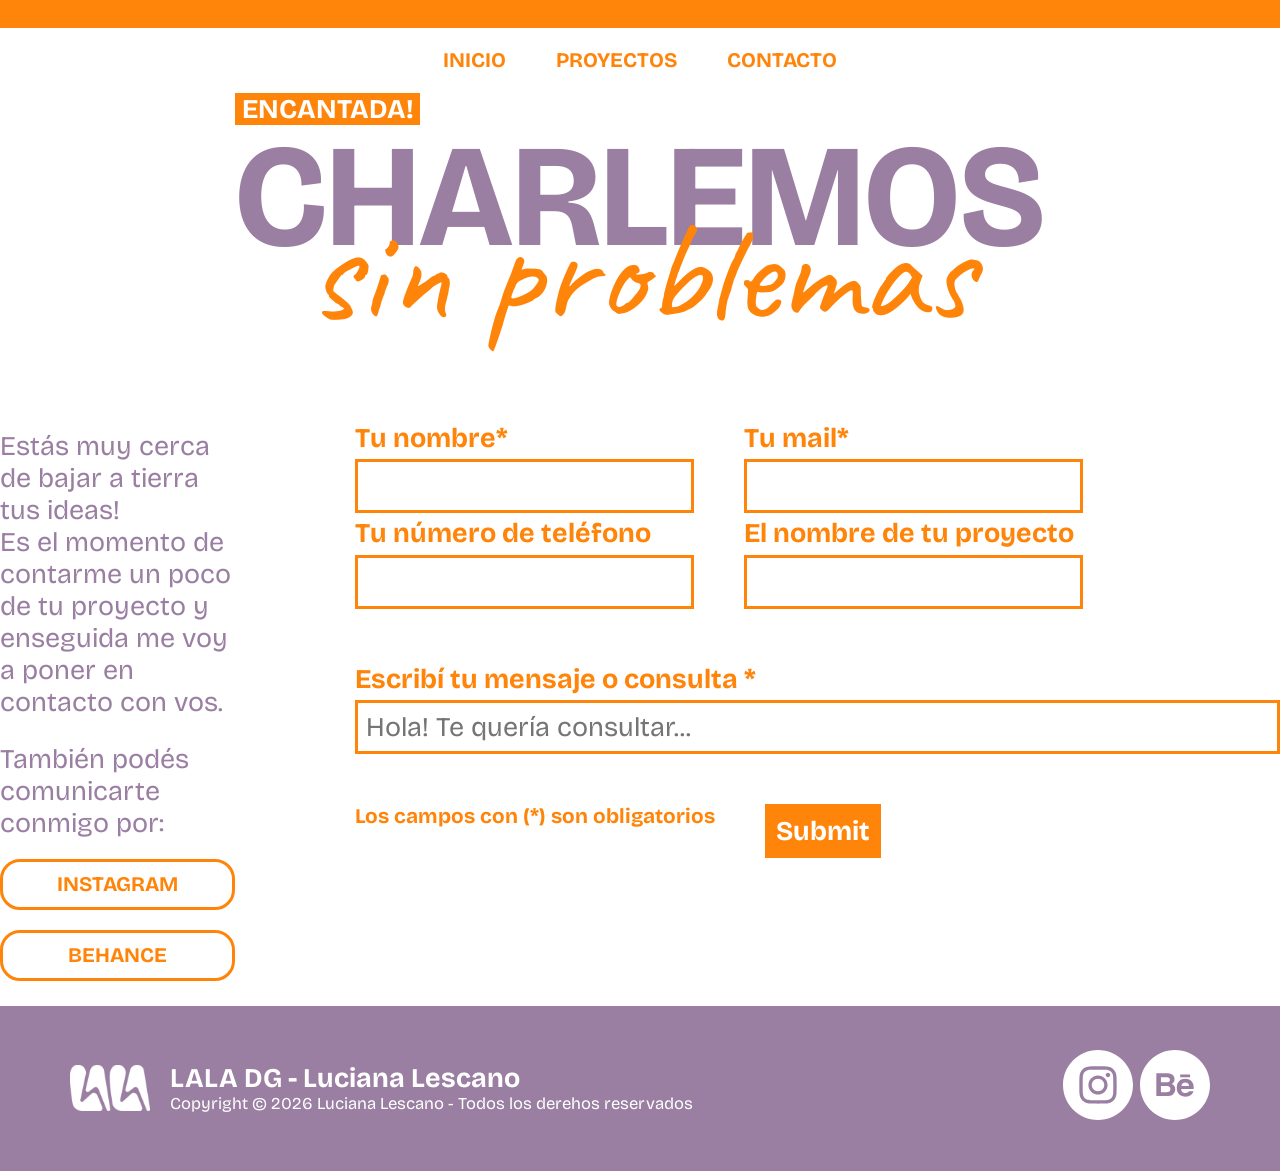
==== contacto.html @ 6910bf88 "pre-entrega" ====
<!DOCTYPE html>
<html>

<head>
    <meta charset="utf-8" />
    <title>Lescano Luciana-Portfolio</title>
    <link href="style.css" rel="stylesheet" type="text/css">
    <link rel="icon" href="img/favicon.png" type="image/x-icon">
    <style>
        @import url('https://fonts.googleapis.com/css2?family=Bricolage+Grotesque:opsz,wght@12..96,200..800&family=Caveat:wght@400..700&display=swap')
    </style>
</head>

<body>
    <header>
        <nav>
            <a href="index.html">INICIO</a>
            <a href="#proyectos">PROYECTOS</a>
            <a href= "#contacto">CONTACTO</a>
        </nav>
    </header>

    <main>
        <section id="contacto_tit">
            <article class="titulo">
                <div>
                    <h4>ENCANTADA!</h4>
                    <h1>CHARLEMOS</h1>
                    <h3>sin problemas</h3>
                </div>
            </article>
        </section>

        <section id="contacto-bloque">
            <article id="Info_contacto">
                <div>
                    <p>Estás muy cerca de bajar a tierra tus ideas!</p> 
                    <p>Es el momento de contarme un poco de tu proyecto y enseguida me voy a poner en contacto con vos.</p>
                </div>
                <div class="redes">
                    <p>También podés comunicarte conmigo por:</p>
                    <a href="https://www.instagram.com/its_lala.dg" target="_blank">INSTAGRAM</a>
                    <a href="https://www.behance.net/lucianalescano2" target="_blank">BEHANCE</a>
                </div>
            </article>

            <form method="post" action="" target="_blank" enctype="text/plain">
                <div>
                    <label for="Nombre">Tu nombre*</label>
                    <input type="text" name="Nombre *" id="Nombre" maxlength="40" required>

                    <label for="Teléfono">Tu número de teléfono</label>
                    <input type="tel" name="Teléfono" id="Teléfono">
                </div>
                <div>
                    <label for="Mail">Tu mail*</label>
                    <input type="email" name="Mail *" id="Mail" required>

                    <label for="Proyecto">El nombre de tu proyecto</label>
                    <input type="text" name="Proyecto" id="Proyecto">
                </div>
                <div>
                    <label for="Mensaje">Escribí tu mensaje o consulta *</label>
                    <input type="text" name="Mensaje" id="Mensaje" placeholder="Hola! Te quería consultar... ">
                </div>
                    <p>Los campos con (*) son obligatorios</p>
                    <input type="submit" name="Enviar" id="Enviar">
            </form>
        </section>
    </main>

    <footer>
    <article>
        <img src="img/lala-logo.svg" alt="logo personal" height="46" width="80">
        <div>
            <h4> LALA DG - Luciana Lescano </h4>
            <p> Copyright © 2026 Luciana Lescano - Todos los derehos reservados </p>
        </div>
    </article>
    <div>
        <a href="https://www.instagram.com/its_lala.dg" target="_blank"> 
            <img src="img/Instagram_white.svg" alt="instagram personal" height="70" width="70">
        </a>
        <a href="https://www.behance.net/lucianalescano2" target="_blank">
            <img src="img/Behance_white.svg" alt="behance personal" height="70" width="70"> 
        </a>
    </div>
</footer>
---- style.css ----
/* CSS DOCUMENT */
@charset "utf-8";

@font-face {
    font-family: "Bricolage Grotesque", sans serif;
    src: url();
}

* {
    font-family: 'Bricolage Grotesque', sans-serif;
    font-style: normal;
    font-variation-settings: "wdth" 500;
    font-size: 1.3rem;
    line-height: normal;
    color: #9A7FA2;
    text-decoration: none;
    padding: 0;
    margin: 0;
    box-sizing: border-box;
}

body { overflow-x: hidden;}

a {
    color: #FF840A;
    text-align: center;
    font-family: "Bricolage Grotesque";
    font-size: 1rem;
    font-weight: 700;
    line-height: normal;
    border: 3px solid #FF840A;
    border-radius: 20px;
    padding: 10px;
}

a:hover {
    color: #FFF;
    background-color: #FF840A;
    border-radius: 20px;
    padding: 10px;
}

header {
    display: flex;
    justify-content: center;
    border-top: 28px solid #FF840A;

    nav {
        display: flex;
        gap: 30px;
        padding: 10px;
    
    }

    a {
        color: #FF840A;
        text-align: center;
        font-family: "Bricolage Grotesque";
        font-size: 1rem;
        font-style: normal;
        font-weight: 700;
        line-height: normal;
        border: none
    }

    a:hover {
        color: #9A7FA2;
        background-color: #fff;
    }
}

h1 {
    font-family: "Bricolage Grotesque";
    font-size: 7rem;
    font-style: normal;
    font-weight: 700;
    line-height: 7rem;
    color: #9A7FA2;
    text-align: right;
}

h2 {
    font-family: "Bricolage Grotesque";
    font-size: 5.5rem;
    font-style: normal;
    font-weight: 600;
    line-height: 4.3rem;
    color: #FF840A;
    text-align: right;
}

h3 {
    font-family: "Caveat", cursive;
    font-size: 7rem;
    font-style: normal;
    font-weight: 400;
    color: #FF840A;
    line-height: 0rem;
    text-align: center;
}

h4 {
    color: #FFF;
    text-align: center;
    font-family: "Bricolage Grotesque";
    font-weight: 700;
    background-color: #FF840A;
}

#hero {
    margin-top: 60px;
    padding: 50px;
    height: 600px;
    background-image: url(img/lala-fondo.svg);
    background-repeat: no-repeat;
    background-position: center;
    background-size: contain;


    h4 {
        font-size: 3rem;
        line-height: 3rem;
        max-width: 160px;
    }

    h1 {
        font-size: 15rem;
        line-height: 13rem;
    }

    h3 {
        font-size: 15rem;
        line-height: 2rem;
        text-align: center;
    }
}

.titulo {
    display: flex;
    justify-content: center;
    align-items: center;
} 

#hola {
    display: flex;
    align-items: center;
    justify-content: center;
    gap: 40px;
    margin-top: 20vh;
    padding: 50px;

        article {
            max-width: 530px;
            height: 535px;
            display: flex;
            flex-direction: column;
            justify-content: space-between;
        }

        h2 {
            max-width: 380px;
        }
}

#proyectos_carrusel, #contactame_tit {
    margin: 10vh;
    display: flex;
    flex-direction: column;
    align-items: center;

    h4{
        max-width: 330px;
    }
}

.carrusel {
    overflow-x: hidden;
    margin-top: 10vh;
    margin-bottom: 3vh;
    width: 100%;

}
.grupo {
    display: flex;
    gap: 30px;
    animation: spin 20s infinite linear;
    width: max-content;

    img {
        flex: 0 0 2rem;
        object-fit: cover;
        flex-shrink: 0;
        display: block;
    }
}

@keyframes spin {
    from {transform: translateX(0);}
    to {transform: translateX(-50%)}
    }

#contactame {
    display: flex;
    gap: 60px;
    align-items: center;
    justify-content: center;
    padding-top: 10vh;

    h2 {
        max-width: 650px;
    }
    
    article {
        max-width: 330px;
        display: flex;
        flex-direction: column;
        justify-content: space-between;
        gap: 75px;
    }
}

footer {
    background-color: #9A7FA2;
    height: 165px;
    display: flex;
    align-items: center;
    justify-content: space-between;
    padding: 0 70px;

    h4 {
        background: none;
        text-align: left;
    }
    p{
        color: #FFF;
        font-size: 0.8rem;
        line-height: 1rem;
    }
    a, a:hover {
    all: unset;
    }

    article {
        display: flex;
        gap: 20px;
        align-items: center;
    }
}

/** pag CONTACTO **/

#contacto_tit {
    h4 {
        max-width: 185px;
    }
}

#contacto-bloque {
    display: flex;
    align-items: center;
    justify-content: center;
    gap: 120px;
}

#Info_contacto {
    width: 400px;
    height: 600px;
    margin-top: 15vh;
    display: flex;
    flex-direction: column;
    justify-content: space-evenly;

    .redes {
        display: flex;
        flex-direction: column;
        gap: 20px;
    }
}

form {
    width: 925px;
    display: flex;
    flex-direction: row;
    gap: 50px;
    flex-wrap: wrap;

    p {
        color: #FF840A;
        text-align: center;
        font-family: "Bricolage Grotesque";
        font-weight: 700;
        font-size: 1rem;
    }
}
form div {
    display: flex;
    flex-direction: column;
    align-items: flex-start;
}

input{
    border: 3px solid #FF840A;
    padding: 8px;
}

#Mensaje {
    width: 925px;
}
#Enviar {
        color: #FFF;
        text-align: center;
        font-family: "Bricolage Grotesque";
        font-weight: 700;
        background-color: #FF840A;
    }

label {
    color: #FF840A;
    text-align: center;
    font-family: "Bricolage Grotesque";
    font-weight: 700;
    line-height: 2rem;
}
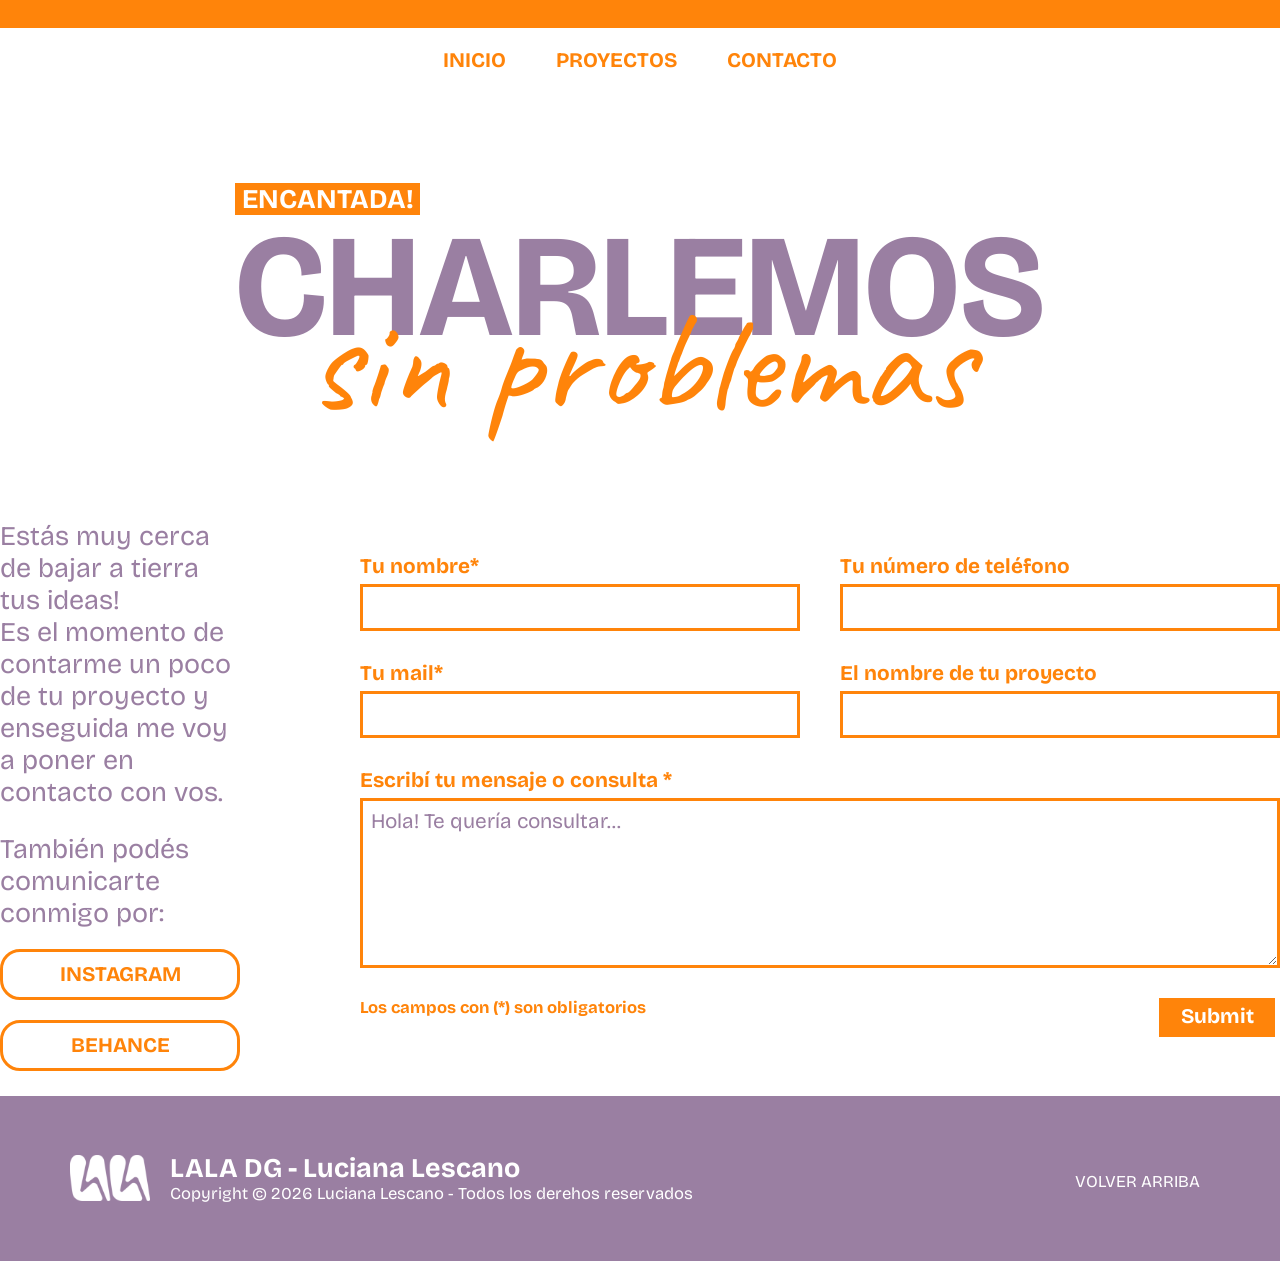
==== commit 37ebe258: "pre-entrega" ====
--- a/contacto.html
+++ b/contacto.html
@@ -45,44 +45,51 @@
             </article>
 
             <form method="post" action="" target="_blank" enctype="text/plain">
-                <div>
-                    <label for="Nombre">Tu nombre*</label>
-                    <input type="text" name="Nombre *" id="Nombre" maxlength="40" required>
-
-                    <label for="Teléfono">Tu número de teléfono</label>
-                    <input type="tel" name="Teléfono" id="Teléfono">
-                </div>
-                <div>
-                    <label for="Mail">Tu mail*</label>
-                    <input type="email" name="Mail *" id="Mail" required>
-
-                    <label for="Proyecto">El nombre de tu proyecto</label>
-                    <input type="text" name="Proyecto" id="Proyecto">
-                </div>
-                <div>
-                    <label for="Mensaje">Escribí tu mensaje o consulta *</label>
-                    <input type="text" name="Mensaje" id="Mensaje" placeholder="Hola! Te quería consultar... ">
-                </div>
-                    <p>Los campos con (*) son obligatorios</p>
-                    <input type="submit" name="Enviar" id="Enviar">
+                <article>
+                    <div>
+                        <label for="Nombre">Tu nombre*</label>
+                        <input type="text" name="Nombre *" id="Nombre" maxlength="40" required>
+                    </div>
+                    <div>
+                        <label for="Teléfono">Tu número de teléfono</label>
+                        <input type="tel" name="Teléfono" id="Teléfono">
+                    </div>
+                </article>
+                <article>
+                    <div>
+                        <label for="Mail">Tu mail*</label>
+                        <input type="email" name="Mail *" id="Mail" required>
+                    </div>
+                    <div>
+                        <label for="Proyecto">El nombre de tu proyecto</label>
+                        <input type="text" name="Proyecto" id="Proyecto">
+                    </div>
+                </article>
+                    <div>
+                        <label for="Mensaje">Escribí tu mensaje o consulta *</label>
+                        <textarea name="Mensaje" id="Mensaje">Hola! Te quería consultar...</textarea>
+                    </div> 
+                    <div class="botonenviar">
+                        <p>Los campos con (*) son obligatorios</p>
+                        <input type="submit" name="Enviar" id="Enviar">
+                    </div>
             </form>
         </section>
     </main>
 
     <footer>
-    <article>
-        <img src="img/lala-logo.svg" alt="logo personal" height="46" width="80">
+        <article>
+            <img src="img/lala-logo.svg" alt="logo personal" height="46" width="80">
+            <div>
+                <h4> LALA DG - Luciana Lescano </h4>
+                <p> Copyright © 2026 Luciana Lescano - Todos los derehos reservados </p>
+            </div>
+        </article>
         <div>
-            <h4> LALA DG - Luciana Lescano </h4>
-            <p> Copyright © 2026 Luciana Lescano - Todos los derehos reservados </p>
+            <a href="#contacto">VOLVER ARRIBA </a>
         </div>
-    </article>
-    <div>
-        <a href="https://www.instagram.com/its_lala.dg" target="_blank"> 
-            <img src="img/Instagram_white.svg" alt="instagram personal" height="70" width="70">
-        </a>
-        <a href="https://www.behance.net/lucianalescano2" target="_blank">
-            <img src="img/Behance_white.svg" alt="behance personal" height="70" width="70"> 
-        </a>
-    </div>
-</footer>+    </footer>
+
+</body>
+
+</html>
--- a/style.css
+++ b/style.css
@@ -52,6 +52,7 @@
     
     }
 
+
     a {
         color: #FF840A;
         text-align: center;
@@ -107,6 +108,26 @@
     background-color: #FF840A;
 }
 
+    aside {
+    background-color: #9A7FA2;
+    opacity: 50%;
+    top: 50px;
+    right: 0px;
+    position: fixed;
+    display: flex;
+    flex-direction: column;
+    padding: 10px;
+    width: 80px;
+    height: 150px;
+    align-items: flex-end;
+    justify-content: space-around;
+    border-radius: 25px 0px 0px 25px;
+
+        a, a:hover {
+            all: unset;
+        }
+    }
+
 #hero {
     margin-top: 60px;
     padding: 50px;
@@ -141,7 +162,7 @@
     align-items: center;
 } 
 
-#hola {
+#hola, #mini{
     display: flex;
     align-items: center;
     justify-content: center;
@@ -236,8 +257,16 @@
         font-size: 0.8rem;
         line-height: 1rem;
     }
-    a, a:hover {
-    all: unset;
+    a {
+        color: #fff;
+        font-size: 0.8rem;
+        font-weight: 400;
+        border: none
+    }
+    a:hover {
+        font-weight: 700;
+        border: none;
+        background: none;
     }
 
     article {
@@ -250,6 +279,7 @@
 /** pag CONTACTO **/
 
 #contacto_tit {
+    margin-top: 10vh;
     h4 {
         max-width: 185px;
     }
@@ -260,12 +290,12 @@
     align-items: center;
     justify-content: center;
     gap: 120px;
+    margin-top: 15vh;
 }
 
 #Info_contacto {
     width: 400px;
     height: 600px;
-    margin-top: 15vh;
     display: flex;
     flex-direction: column;
     justify-content: space-evenly;
@@ -281,7 +311,7 @@
     width: 925px;
     display: flex;
     flex-direction: row;
-    gap: 50px;
+    gap: 30px;
     flex-wrap: wrap;
 
     p {
@@ -289,35 +319,130 @@
         text-align: center;
         font-family: "Bricolage Grotesque";
         font-weight: 700;
-        font-size: 1rem;
-    }
+        font-size: 0.8rem;
+    }
+}
+
+form article {
+    display: flex;
+    gap: 40px;
 }
 form div {
     display: flex;
     flex-direction: column;
     align-items: flex-start;
+    gap: 5px;
 }
 
 input{
     border: 3px solid #FF840A;
     padding: 8px;
-}
-
-#Mensaje {
-    width: 925px;
-}
-#Enviar {
-        color: #FFF;
-        text-align: center;
-        font-family: "Bricolage Grotesque";
-        font-weight: 700;
-        background-color: #FF840A;
-    }
-
+    width: 440px;
+    font-size: 1rem;
+}
+
+textarea {
+    width: 920px;
+    height: 170px;
+    border: 3px solid #FF840A;
+    padding: 8px;
+    font-size: 1rem;
+}
+
+.botonenviar {
+    display: flex;
+    flex-direction: row;
+    gap: 57vh;
+
+    #Enviar {
+            color: #FFF;
+            text-align: center;
+            font-family: "Bricolage Grotesque";
+            font-weight: 700;
+            background-color: #FF840A;
+            width: 116px;
+            font-size: 1rem;
+            line-height: 0.8rem;
+        }
+    }
 label {
     color: #FF840A;
     text-align: center;
     font-family: "Bricolage Grotesque";
     font-weight: 700;
-    line-height: 2rem;
+    font-size: 1rem;
+}
+
+/** pagina sobre mi **/
+
+#gal-fancybox {
+    display: flex;
+    flex-direction: column;
+    align-items: center;
+    margin: 30px;
+
+    a, a:hover {
+        all: unset;
+    }
+}
+
+#yo_tit {
+    margin-top: 10vh;
+    h4 {
+        max-width: 135px;
+    }
+}
+
+#mini {
+    align-items: flex-start;
+    h2 {
+        width: 343px;
+    }
+    article {
+        height: unset;
+        gap: 30px;
+    }
+}
+
+#hobbies {
+    display: flex;
+    flex-direction: column;
+    justify-content: center;
+    align-items: center;
+    margin: 5vh;
+
+    h4 {
+        height: 50px;
+        display: flex;
+        align-items: center;
+        width: 1300px;
+        justify-content: center;
+    }
+
+    article {
+        display: flex;
+        justify-content: center;
+        gap: 26px;
+        margin-top: 20px;
+        margin-bottom: 10vh;
+    }
+    div {
+        border: 3px solid #FF840A;
+        padding: 5px;
+        width: 305px;
+        display: flex;
+        flex-direction: column;
+        align-items: center;
+
+        p {
+            font-weight: 700;
+            font-size: 1.1rem;
+            color: #FF840A;
+            line-height: 2rem;
+        }
+        figcaption {
+            font-weight: 200;
+            color: #FF840A;
+        }
+    }
 }
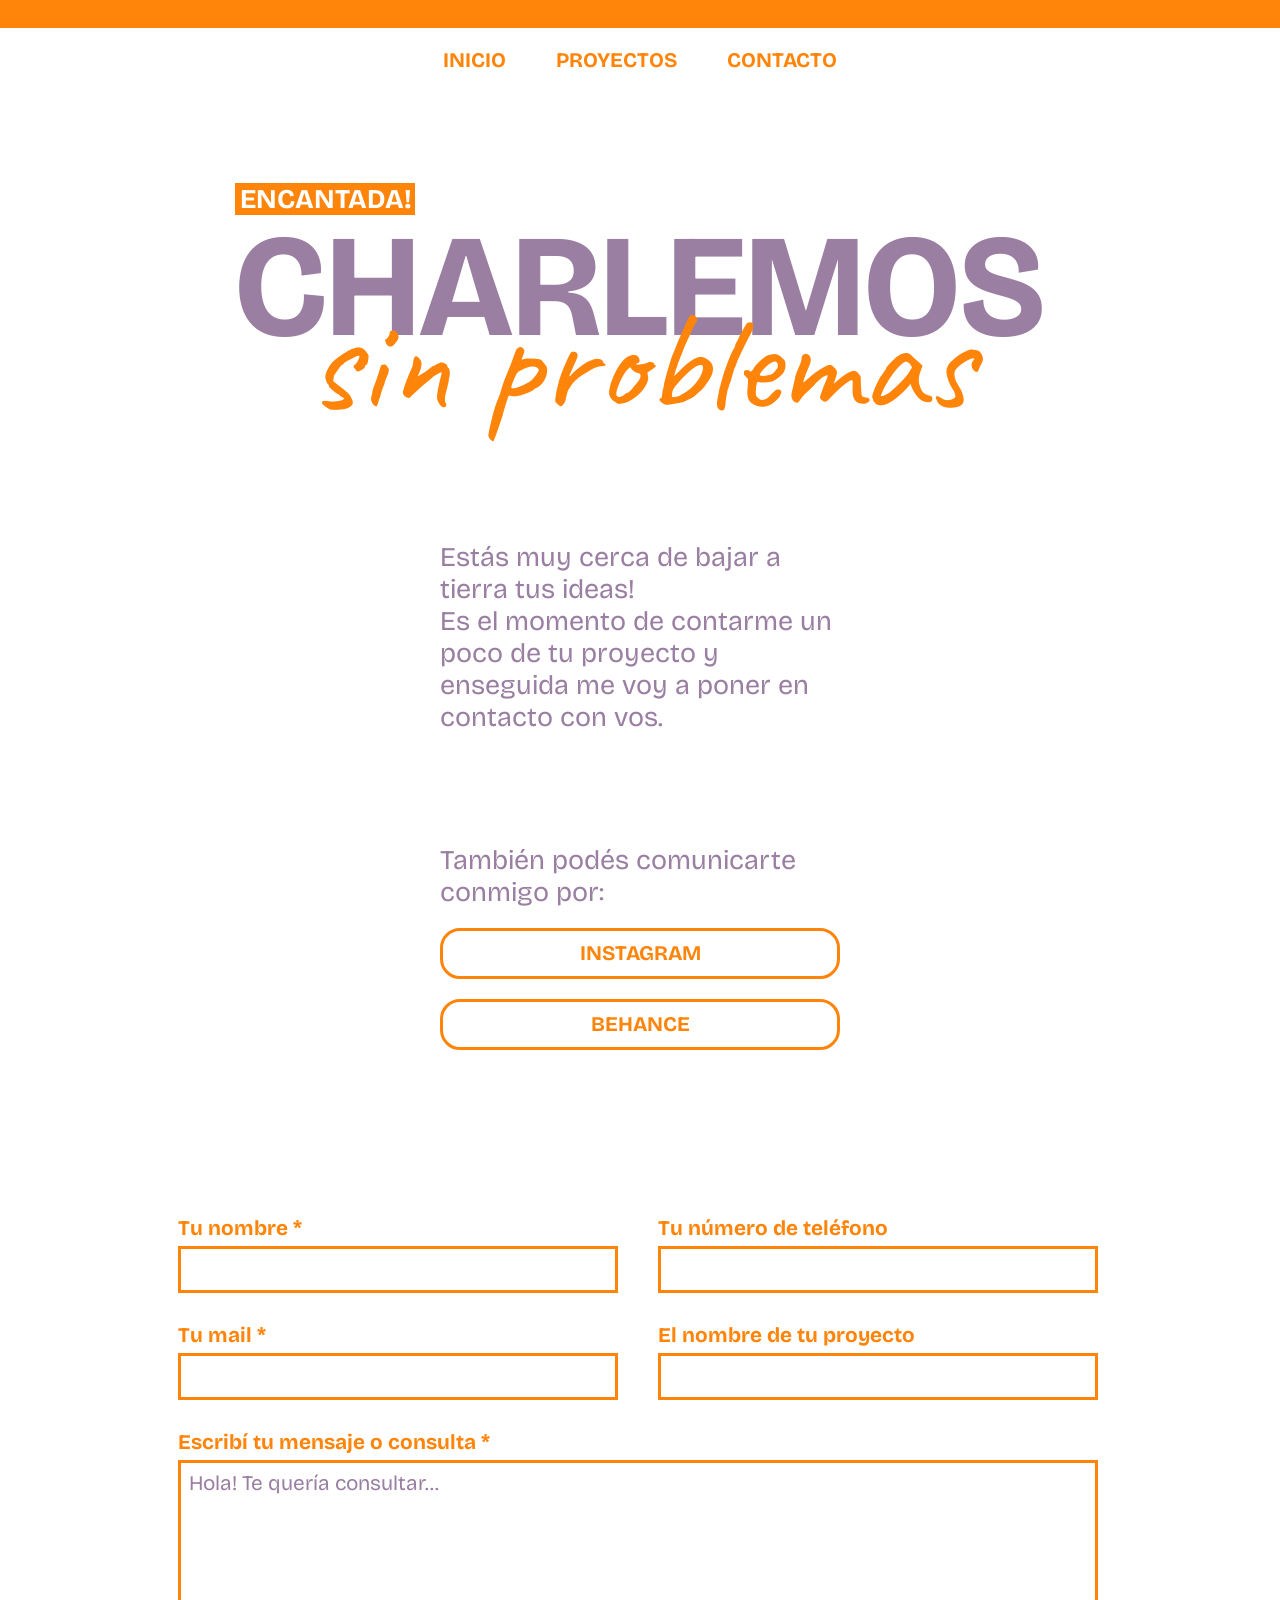
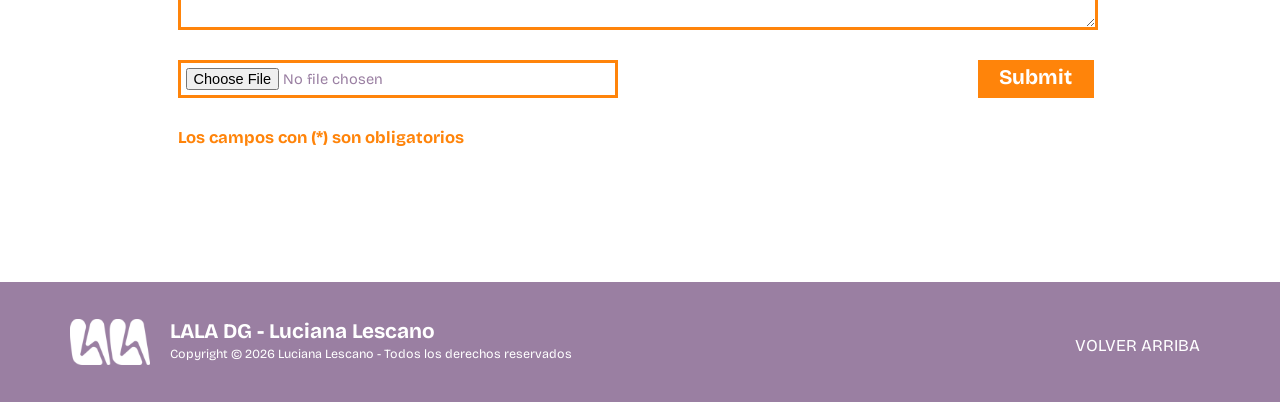
==== commit 431ee3ac: "Entrega 1/6" ====
--- a/contacto.html
+++ b/contacto.html
@@ -3,11 +3,12 @@
 
 <head>
     <meta charset="utf-8" />
+    <meta name="viewport" content="width=device-width, initial-scale=1.0">
     <title>Lescano Luciana-Portfolio</title>
     <link href="style.css" rel="stylesheet" type="text/css">
     <link rel="icon" href="img/favicon.png" type="image/x-icon">
     <style>
-        @import url('https://fonts.googleapis.com/css2?family=Bricolage+Grotesque:opsz,wght@12..96,200..800&family=Caveat:wght@400..700&display=swap')
+        @import url('https://fonts.googleapis.com/css2?family=Bricolage+Grotesque:opsz,wght@12..96,200..800&family=Caveat:wght@400..700&display=swap');
     </style>
 </head>
 
@@ -15,20 +16,18 @@
     <header>
         <nav>
             <a href="index.html">INICIO</a>
-            <a href="#proyectos">PROYECTOS</a>
+            <a href="proyectos.html">PROYECTOS</a>
             <a href= "#contacto">CONTACTO</a>
         </nav>
     </header>
 
     <main>
         <section id="contacto_tit">
-            <article class="titulo">
-                <div>
-                    <h4>ENCANTADA!</h4>
-                    <h1>CHARLEMOS</h1>
-                    <h3>sin problemas</h3>
-                </div>
-            </article>
+                <h3>
+                    <span class="ceja">ENCANTADA!</span>
+                    <span class="principal">CHARLEMOS</span>
+                    <span class="secundario">sin problemas</span>
+                </h3>
         </section>
 
         <section id="contacto-bloque">
@@ -44,11 +43,11 @@
                 </div>
             </article>
 
-            <form method="post" action="" target="_blank" enctype="text/plain">
+            <form method="post" action="" target="_blank" enctype="multipart/form-data">
                 <article>
                     <div>
-                        <label for="Nombre">Tu nombre*</label>
-                        <input type="text" name="Nombre *" id="Nombre" maxlength="40" required>
+                        <label for="Nombre">Tu nombre *</label>
+                        <input type="text" name="Nombre" id="Nombre" maxlength="40" required>
                     </div>
                     <div>
                         <label for="Teléfono">Tu número de teléfono</label>
@@ -57,8 +56,8 @@
                 </article>
                 <article>
                     <div>
-                        <label for="Mail">Tu mail*</label>
-                        <input type="email" name="Mail *" id="Mail" required>
+                        <label for="Mail">Tu mail *</label>
+                        <input type="email" name="Mail" id="Mail" required>
                     </div>
                     <div>
                         <label for="Proyecto">El nombre de tu proyecto</label>
@@ -68,25 +67,26 @@
                     <div>
                         <label for="Mensaje">Escribí tu mensaje o consulta *</label>
                         <textarea name="Mensaje" id="Mensaje">Hola! Te quería consultar...</textarea>
-                    </div> 
-                    <div class="botonenviar">
-                        <p>Los campos con (*) son obligatorios</p>
-                        <input type="submit" name="Enviar" id="Enviar">
                     </div>
+                    <div class="botones">
+                        <input type="file">
+                        <input type="submit" name="Enviar" id="Enviar" formenctype="multipart/form-data">
+                    </div>
+                    <p>Los campos con (*) son obligatorios</p>
             </form>
         </section>
     </main>
 
     <footer>
-        <article>
+        <div class="legal">
             <img src="img/lala-logo.svg" alt="logo personal" height="46" width="80">
             <div>
                 <h4> LALA DG - Luciana Lescano </h4>
-                <p> Copyright © 2026 Luciana Lescano - Todos los derehos reservados </p>
+                <p> Copyright © 2026 Luciana Lescano - Todos los derechos reservados </p>
             </div>
-        </article>
+        </div>
         <div>
-            <a href="#contacto">VOLVER ARRIBA </a>
+            <a href="#">VOLVER ARRIBA </a>
         </div>
     </footer>
 
--- a/style.css
+++ b/style.css
@@ -1,10 +1,6 @@
 /* CSS DOCUMENT */
 @charset "utf-8";
 
-@font-face {
-    font-family: "Bricolage Grotesque", sans serif;
-    src: url();
-}
 
 * {
     font-family: 'Bricolage Grotesque', sans-serif;
@@ -19,7 +15,9 @@
     box-sizing: border-box;
 }
 
-body { overflow-x: hidden;}
+body {
+    overflow-x: hidden;
+}
 
 a {
     color: #FF840A;
@@ -49,9 +47,7 @@
         display: flex;
         gap: 30px;
         padding: 10px;
-    
-    }
-
+    }
 
     a {
         color: #FF840A;
@@ -70,7 +66,16 @@
     }
 }
 
-h1 {
+.ceja {
+    color: #FFF;
+    font-family: "Bricolage Grotesque";
+    font-weight: 700;
+    background-color: #FF840A;
+    padding-left: 5px;
+    width: 330px;
+}
+
+.principal {
     font-family: "Bricolage Grotesque";
     font-size: 7rem;
     font-style: normal;
@@ -78,6 +83,22 @@
     line-height: 7rem;
     color: #9A7FA2;
     text-align: right;
+}
+
+.secundario {
+    font-family: "Caveat", cursive;
+    font-size: 7rem;
+    font-style: normal;
+    font-weight: 400;
+    color: #FF840A;
+    line-height: 0rem;
+    text-align: center;
+}
+
+h1,
+h3 {
+    display: flex;
+    flex-direction: column;
 }
 
 h2 {
@@ -90,16 +111,6 @@
     text-align: right;
 }
 
-h3 {
-    font-family: "Caveat", cursive;
-    font-size: 7rem;
-    font-style: normal;
-    font-weight: 400;
-    color: #FF840A;
-    line-height: 0rem;
-    text-align: center;
-}
-
 h4 {
     color: #FFF;
     text-align: center;
@@ -108,25 +119,23 @@
     background-color: #FF840A;
 }
 
-    aside {
+aside {
     background-color: #9A7FA2;
     opacity: 50%;
     top: 50px;
     right: 0px;
     position: fixed;
-    display: flex;
-    flex-direction: column;
     padding: 10px;
     width: 80px;
     height: 150px;
     align-items: flex-end;
-    justify-content: space-around;
     border-radius: 25px 0px 0px 25px;
 
-        a, a:hover {
-            all: unset;
-        }
-    }
+    a,
+    a:hover {
+        all: unset;
+    }
+}
 
 #hero {
     margin-top: 60px;
@@ -136,62 +145,58 @@
     background-repeat: no-repeat;
     background-position: center;
     background-size: contain;
-
-
-    h4 {
+    display: flex;
+    justify-content: center;
+
+    .ceja {
         font-size: 3rem;
         line-height: 3rem;
         max-width: 160px;
     }
 
-    h1 {
+    .principal {
         font-size: 15rem;
         line-height: 13rem;
     }
 
-    h3 {
+    .secundario {
         font-size: 15rem;
         line-height: 2rem;
         text-align: center;
     }
 }
 
-.titulo {
-    display: flex;
-    justify-content: center;
-    align-items: center;
-} 
-
-#hola, #mini{
-    display: flex;
+#hola,
+#mini {
+    display: flex;
+    flex-wrap: wrap;
     align-items: center;
     justify-content: center;
     gap: 40px;
     margin-top: 20vh;
     padding: 50px;
 
-        article {
-            max-width: 530px;
-            height: 535px;
-            display: flex;
-            flex-direction: column;
-            justify-content: space-between;
-        }
-
-        h2 {
-            max-width: 380px;
-        }
-}
-
-#proyectos_carrusel, #contactame_tit {
+    article {
+        max-width: 530px;
+        height: 535px;
+        display: flex;
+        flex-direction: column;
+        justify-content: space-between;
+    }
+
+    h2 {
+        max-width: 380px;
+    }
+}
+
+#proyectos_carrusel,
+#yo_tit,
+#cv_tit,
+#contacto_tit, #proy_tit {
     margin: 10vh;
     display: flex;
     flex-direction: column;
     align-items: center;
-
-    h4{
-        max-width: 330px;
-    }
 }
 
 .carrusel {
@@ -201,6 +206,7 @@
     width: 100%;
 
 }
+
 .grupo {
     display: flex;
     gap: 30px;
@@ -216,21 +222,27 @@
 }
 
 @keyframes spin {
-    from {transform: translateX(0);}
-    to {transform: translateX(-50%)}
-    }
+    from {
+        transform: translateX(0);
+    }
+
+    to {
+        transform: translateX(-50%)
+    }
+}
 
 #contactame {
     display: flex;
+    flex-wrap: wrap;
     gap: 60px;
     align-items: center;
     justify-content: center;
-    padding-top: 10vh;
+    padding-bottom: 10vh;
 
     h2 {
         max-width: 650px;
     }
-    
+
     article {
         max-width: 330px;
         display: flex;
@@ -242,8 +254,9 @@
 
 footer {
     background-color: #9A7FA2;
-    height: 165px;
-    display: flex;
+    height: 120px;
+    display: flex;
+    flex-wrap: wrap;
     align-items: center;
     justify-content: space-between;
     padding: 0 70px;
@@ -251,26 +264,31 @@
     h4 {
         background: none;
         text-align: left;
-    }
-    p{
+        font-size: 1rem;
+    }
+
+    p {
         color: #FFF;
-        font-size: 0.8rem;
+        font-size: 0.6rem;
         line-height: 1rem;
     }
+
     a {
         color: #fff;
         font-size: 0.8rem;
         font-weight: 400;
         border: none
     }
+
     a:hover {
         font-weight: 700;
         border: none;
         background: none;
     }
 
-    article {
-        display: flex;
+    .legal {
+        display: flex;
+        flex-wrap: wrap;
         gap: 20px;
         align-items: center;
     }
@@ -279,9 +297,8 @@
 /** pag CONTACTO **/
 
 #contacto_tit {
-    margin-top: 10vh;
-    h4 {
-        max-width: 185px;
+    .ceja {
+        max-width: 180px;
     }
 }
 
@@ -289,8 +306,9 @@
     display: flex;
     align-items: center;
     justify-content: center;
+    flex-wrap: wrap;
     gap: 120px;
-    margin-top: 15vh;
+    margin: 15vh;
 }
 
 #Info_contacto {
@@ -298,7 +316,8 @@
     height: 600px;
     display: flex;
     flex-direction: column;
-    justify-content: space-evenly;
+    justify-content: space-around;
+    flex-wrap: wrap;
 
     .redes {
         display: flex;
@@ -325,6 +344,7 @@
 
 form article {
     display: flex;
+    flex-direction: row;
     gap: 40px;
 }
 form div {
@@ -334,7 +354,7 @@
     gap: 5px;
 }
 
-input{
+input {
     border: 3px solid #FF840A;
     padding: 8px;
     width: 440px;
@@ -349,22 +369,29 @@
     font-size: 1rem;
 }
 
-.botonenviar {
+.botones {
     display: flex;
     flex-direction: row;
-    gap: 57vh;
+    gap: 40vh;
+
+    input {
+        font-size: 0.7rem;
+        padding: 5px;
+    }
 
     #Enviar {
-            color: #FFF;
-            text-align: center;
-            font-family: "Bricolage Grotesque";
-            font-weight: 700;
-            background-color: #FF840A;
-            width: 116px;
-            font-size: 1rem;
-            line-height: 0.8rem;
-        }
-    }
+        color: #FFF;
+        text-align: center;
+        font-family: "Bricolage Grotesque";
+        font-weight: 700;
+        background-color: #FF840A;
+        width: 116px;
+        font-size: 1rem;
+        line-height: 0.8rem;
+        height: 38px;
+    }
+}
+
 label {
     color: #FF840A;
     text-align: center;
@@ -373,7 +400,7 @@
     font-size: 1rem;
 }
 
-/** pagina sobre mi **/
+/** pag SOBRE MI **/
 
 #gal-fancybox {
     display: flex;
@@ -381,23 +408,25 @@
     align-items: center;
     margin: 30px;
 
-    a, a:hover {
+    a,
+    a:hover {
         all: unset;
     }
 }
 
 #yo_tit {
-    margin-top: 10vh;
-    h4 {
-        max-width: 135px;
+    .ceja {
+        max-width: 125px;
     }
 }
 
 #mini {
     align-items: flex-start;
+
     h2 {
         width: 343px;
     }
+
     article {
         height: unset;
         gap: 30px;
@@ -411,21 +440,16 @@
     align-items: center;
     margin: 5vh;
 
-    h4 {
-        height: 50px;
-        display: flex;
-        align-items: center;
-        width: 1300px;
-        justify-content: center;
-    }
-
     article {
         display: flex;
-        justify-content: center;
-        gap: 26px;
+        gap: 44px;
         margin-top: 20px;
         margin-bottom: 10vh;
-    }
+        flex-direction: row;
+        justify-content: center;
+        width: 100%;
+    }
+
     div {
         border: 3px solid #FF840A;
         padding: 5px;
@@ -440,9 +464,306 @@
             color: #FF840A;
             line-height: 2rem;
         }
+
         figcaption {
             font-weight: 200;
             color: #FF840A;
         }
     }
+
+    .musica {
+        display: flex;
+        flex-direction: column;
+        align-items: center;
+        gap: 30px;
+    }
+}
+
+#hobbies,
+#galeria {
+    h4 {
+        height: 50px;
+        display: flex;
+        align-items: center;
+        width: 1345px;
+        justify-content: center;
+    }
+}
+
+#galeria {
+    display: flex;
+    flex-direction: column;
+    align-items: center;
+}
+#gal-fancybox {
+    display: flex;
+    margin: 30px;
+    align-items: center;
+    gap: 0px;
+
+    div {
+        display: flex;
+        gap: 8px;
+    }
+}
+
+#cv_tit {
+    .ceja {
+        width: 172px;
+    }
+}
+
+#cv {
+    display: flex;
+    flex-direction: row;
+    margin: 20vh 10vh;
+    gap: 50px;
+    justify-content: center;
+
+    #izquierda {
+        padding-right: 40px;
+        border-right: 3px solid #FF840A;
+        gap: 30px;
+        display: flex;
+        flex-direction: column;
+
+        h2 {
+            font-size: 3rem;
+        }
+
+        p,
+        li,
+        h5 {
+            font-size: 1rem;
+        }
+
+        #contenedor {
+            display: flex;
+            justify-content: flex-end;
+            gap: 25px;
+
+            div {
+                width: 350px;
+            }
+        }
+    }
+
+    #derecha {
+        width: 530px;
+        display: flex;
+        flex-direction: column;
+        justify-content: space-between;
+
+        div {
+            gap: 30px;
+            display: flex;
+            flex-direction: column;
+
+            .herramientas {
+                display: flex;
+                flex-direction: row;
+                justify-content: space-around;
+            }
+        }
+    }
+}
+
+/** pag PROYECTOS **/
+
+#proy_tit {
+    margin-bottom: 25vh;
+    .ceja {
+        max-width: 215px;
+    }
+}
+
+ul {
+    list-style-position: inside;
+}
+article {
+    display: flex;
+    flex-direction: column;
+    width: 610px;
+    gap: 20px;
+}
+
+.foto-izq, .foto-der {
+    display: flex;
+    flex-direction: row;
+    gap: 60px;
+    margin: 8vh;
+    justify-content: center;
+
+    img {
+    border: 1px solid #FF840A;
+    }
+}
+
+/**
+@media screen and (max-width:500px) {
+    header {
+        padding: 30px;
+        flex-direction: column;
+
+        nav {
+            display: flex;
+            gap: 30px;
+            flex-direction: column;
+            align-items: flex-start;
+        
+            a {
+                font-size: 1rem;
+            }
+        }
+    }
+
+    aside {
+        width: 18%;
+        height: 22%;
+
+        img {
+            width: 85%;
+        }
+    }
+    #hero {
+        height: 300px;
+        margin-top: 5vh;
+        .ceja {
+            font-size: 1.5rem;
+            line-height: 2rem;
+            max-width: 90px;
+        }
+
+        .principal {
+            font-size: 6rem;
+            line-height: 6rem;
+        }
+
+        .secundario {
+            font-size: 6rem;
+            line-height: 0rem;
+        }
+    }
+
+    #hola {
+        margin-top: 5vh;
+        padding: 30px;
+        gap: 15px;
+
+        article {
+            height: 400px;
+            gap: 20px;
+        }
+        img {
+            width: 44%;
+            height: auto;
+        }
+    }
+
+    h2 {
+        width: 125px;
+        font-size: 2rem;
+        line-height: 1.8rem;
+    }
+
+    a {
+        font-size: 0.8rem;
+    }
+    p {
+        font-size: 1rem;
+    }
+
+    h3 {
+        .ceja {
+            font-size: 0.8rem;
+            line-height: normal;
+            max-width: 210px;
+        }
+
+        .principal {
+            font-size: 2.5rem;
+            line-height: 3rem;
+        }
+        .secundario {
+            font-size: 2.5rem;
+            line-height: 0rem;
+        }
+    }
+
+    #proyectos_carrusel {
+        margin: 10vh 0vh;
+    }
+
+    #contactame {
+        gap: 25px;
+        justify-content: flex-start;
+        padding: 30px;
+
+        article {
+            gap: 20px;
+        }
+
+        h2 {
+            width: 250px;
+            text-align: left;
+        }
+    }
+
+    footer {
+        display: flex;
+        flex-direction: column-reverse;
+        align-content: center;
+        padding: 15px;
+        gap: 25px;
+        flex-wrap: wrap;
+        height: 133px;
+
+        .legal {
+            display: flex;
+            gap: 20px;
+            align-items: center;
+            flex-direction: row;
+            flex-wrap: nowrap;
+        }
+        h4, p {
+            font-size: 0.5rem;
+            line-height: 0.5rem;
+        }
+    }
+
+    #contacto_tit {
+        .ceja {
+            max-width: 117px;
+        }
+    }
+    #contacto-bloque {
+        margin-top: 10vh;
+        padding: 30px;
+        gap: 50px;
+        flex-wrap: wrap;
+
+        article, div, input, textarea {
+            width: 100%;
+            height: auto;
+        }
+        textarea {
+            height: 50vh;
+        }
+        form {
+            width: 100%;
+            display: flex;
+            gap: 30px;
+            flex-direction: column;
+
+            label, p {
+                font-size: 0.8rem;
+            }
+
+            .botones {
+                display: flex;
+                gap: 5vh;
+                flex-wrap: wrap;
+            }
+        }
+    }
 }
